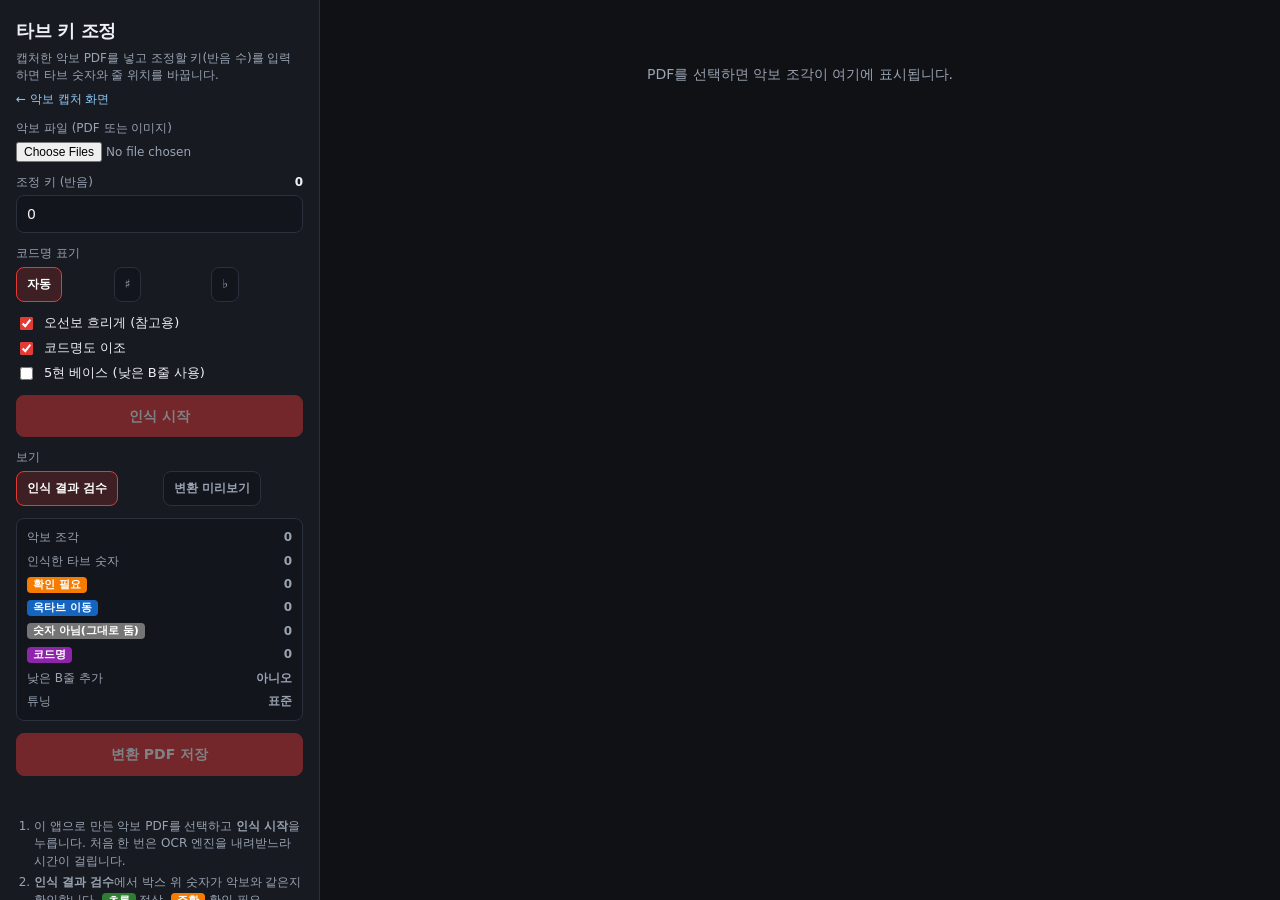
==== transpose.html @ 40526c94 "타브 키 조정 기능 추가: PDF 악보 이조, 검수 편집, 코드명 이조, 튜닝 제안 Co-authored-by: Cursor <cursoragent@cursor.com>" ====
<!DOCTYPE html>
<html lang="ko">
<head>
  <meta charset="UTF-8" />
  <meta name="viewport" content="width=device-width, initial-scale=1, viewport-fit=cover" />
  <meta name="theme-color" content="#e53935" />
  <title>타브 키 조정</title>
  <link rel="icon" href="icons/icon-192.png" type="image/png" />
  <link rel="stylesheet" href="styles.css" />
</head>
<body>
  <div class="app">
    <aside class="panel">
      <header>
        <h1>타브 키 조정</h1>
        <p>캡처한 악보 PDF를 넣고 조정할 키(반음 수)를 입력하면 타브 숫자와 줄 위치를 바꿉니다.</p>
        <p><a class="link" href="index.html">← 악보 캡처 화면</a></p>
      </header>

      <div class="field">
        <label for="fileInput">악보 파일 (PDF 또는 이미지)</label>
        <input id="fileInput" class="file" type="file" accept="application/pdf,image/*" multiple />
      </div>

      <div class="field">
        <label for="keyShift">
          조정 키 (반음)
          <strong id="keyShiftLabel">0</strong>
        </label>
        <input id="keyShift" type="number" min="-12" max="12" step="1" value="0" />
      </div>

      <div class="field">
        <label>코드명 표기</label>
        <div class="segmented three" role="group" aria-label="코드명 표기">
          <label class="seg"><input type="radio" name="spelling" value="auto" checked /><span>자동</span></label>
          <label class="seg"><input type="radio" name="spelling" value="sharp" /><span>♯</span></label>
          <label class="seg"><input type="radio" name="spelling" value="flat" /><span>♭</span></label>
        </div>
      </div>

      <div class="checks">
        <label><input id="optDim" type="checkbox" checked /> 오선보 흐리게 (참고용)</label>
        <label><input id="optChords" type="checkbox" checked /> 코드명도 이조</label>
        <label><input id="optLowB" type="checkbox" /> 5현 베이스 (낮은 B줄 사용)</label>
      </div>

      <div class="actions">
        <button id="btnAnalyze" type="button" class="primary" disabled>인식 시작</button>
      </div>

      <div class="field">
        <label>보기</label>
        <div class="segmented" role="group" aria-label="보기">
          <label class="seg"><input type="radio" name="view" value="review" checked /><span>인식 결과 검수</span></label>
          <label class="seg"><input type="radio" name="view" value="result" /><span>변환 미리보기</span></label>
        </div>
      </div>

      <div class="status" id="summary">
        <div class="status-row"><span>악보 조각</span><strong id="sumStrips">0</strong></div>
        <div class="status-row"><span>인식한 타브 숫자</span><strong id="sumNotes">0</strong></div>
        <div class="status-row"><span class="tag check">확인 필요</span><strong id="sumCheck">0</strong></div>
        <div class="status-row"><span class="tag octave">옥타브 이동</span><strong id="sumOctave">0</strong></div>
        <div class="status-row"><span class="tag ignored">숫자 아님(그대로 둠)</span><strong id="sumIgnored">0</strong></div>
        <div class="status-row"><span class="tag chord">코드명</span><strong id="sumChords">0</strong></div>
        <div class="status-row"><span>낮은 B줄 추가</span><strong id="sumLowB">아니오</strong></div>
        <div class="status-row">
          <span>튜닝</span>
          <span class="tuning-cell">
            <strong id="sumTuning">표준</strong>
            <button id="btnTuning" type="button" class="mini" hidden>변경</button>
          </span>
        </div>
      </div>

      <div class="actions">
        <button id="btnPdf" type="button" class="primary" disabled>변환 PDF 저장</button>
      </div>

      <p id="message" class="msg"></p>

      <ol class="help">
        <li>이 앱으로 만든 악보 PDF를 선택하고 <strong>인식 시작</strong>을 누릅니다. 처음 한 번은 OCR 엔진을 내려받느라 시간이 걸립니다.</li>
        <li><strong>인식 결과 검수</strong>에서 박스 위 숫자가 악보와 같은지 확인합니다.
          <span class="tag ok">초록</span> 정상, <span class="tag check">주황</span> 확인 필요, <span class="tag ignored">회색 점선</span> 숫자 아님, <span class="tag chord">보라</span> 코드명.</li>
        <li>틀린 박스를 <strong>클릭</strong>해서 고칩니다. 비워 두면 숫자가 아닌 것으로 처리합니다.</li>
        <li>놓친 숫자가 있으면 타브 줄 위 빈 곳을 클릭해 추가합니다.</li>
        <li>조정 키를 바꾸면 바로 다시 계산됩니다. <strong>변환 미리보기</strong>로 확인한 뒤 PDF로 저장합니다.</li>
        <li>같은 줄에서 칠 수 없으면 옆 줄로 옮깁니다. 가장 낮은 줄보다 낮은 음이 생기면 가장 낮은 줄을 최대 2반음까지 내리는 튜닝을 제안하고, <strong>아니오</strong>를 고르면 그 음들을 한 옥타브 옮겨 표시합니다. 2반음보다 더 내려야 하면 묻지 않고 옥타브를 옮깁니다.</li>
      </ol>
    </aside>

    <dialog id="tuneDialog" class="tune-dialog">
      <form method="dialog">
        <h2>튜닝 제안</h2>
        <p id="tuneText"></p>
        <div id="tuneOptions" class="tune-options"></div>
        <button value="no" type="submit" class="tune-no">아니오 (옥타브를 옮겨서 표시)</button>
      </form>
    </dialog>

    <main class="stage transpose-stage">
      <div id="strips" class="strips">
        <div class="empty-note">PDF를 선택하면 악보 조각이 여기에 표시됩니다.</div>
      </div>
    </main>
  </div>

  <script type="module" src="transpose-app.js"></script>
</body>
</html>
---- styles.css ----
:root {
  --bg: #0f1115;
  --panel: #171a21;
  --border: #2a303c;
  --text: #eef0f4;
  --muted: #9aa3b2;
  --accent: #e53935;
  --accent-dim: #b71c1c;
  --ok: #2e7d32;
}

* {
  box-sizing: border-box;
}

html,
body {
  margin: 0;
  height: 100%;
  background: var(--bg);
  color: var(--text);
  font: 14px/1.45 "Segoe UI", system-ui, sans-serif;
}

.app {
  display: grid;
  grid-template-columns: 320px 1fr;
  height: 100%;
}

.panel {
  border-right: 1px solid var(--border);
  background: var(--panel);
  padding: 18px 16px;
  overflow: auto;
  display: grid;
  gap: 12px;
  align-content: start;
}

header h1 {
  margin: 0;
  font-size: 18px;
  letter-spacing: -0.02em;
}

header p {
  margin: 6px 0 0;
  color: var(--muted);
  font-size: 12px;
}

.actions,
.row {
  display: flex;
  flex-direction: column;
  gap: 8px;
}

.row {
  flex-direction: row;
}

button {
  border: 1px solid var(--border);
  background: #1f2430;
  color: var(--text);
  border-radius: 8px;
  padding: 10px 12px;
  font: inherit;
  font-weight: 600;
  cursor: pointer;
}

button:hover:not(:disabled) {
  border-color: #445;
  background: #262c3a;
}

button:disabled {
  opacity: 0.45;
  cursor: not-allowed;
}

button.primary {
  background: var(--accent);
  border-color: var(--accent);
  color: #fff;
}

button.primary:hover:not(:disabled) {
  background: var(--accent-dim);
  border-color: var(--accent-dim);
}

button.danger {
  color: #ff8a80;
  border-color: #5a2a2a;
  background: transparent;
}

button.toggle.on {
  border-color: #42a5f5;
  background: rgba(66, 165, 245, 0.18);
  color: #fff;
}

button.toggle.on:hover:not(:disabled) {
  border-color: #1e88e5;
  background: rgba(30, 136, 229, 0.28);
}

button.toggle.cursor.on {
  border-color: var(--accent);
  background: rgba(229, 57, 53, 0.18);
  color: #fff;
}

button.toggle.cursor.on:hover:not(:disabled) {
  border-color: var(--accent-dim);
  background: rgba(183, 28, 28, 0.28);
}

.field {
  display: grid;
  gap: 4px;
}

.field label {
  display: flex;
  justify-content: space-between;
  color: var(--muted);
  font-size: 12px;
}

.field label strong {
  color: var(--text);
}

input[type="range"] {
  width: 100%;
  accent-color: var(--accent);
}

input[type="number"] {
  width: 100%;
  border: 1px solid var(--border);
  background: #12151c;
  color: var(--text);
  border-radius: 8px;
  padding: 8px 10px;
  font: inherit;
}

.status {
  border: 1px solid var(--border);
  border-radius: 8px;
  padding: 10px;
  display: grid;
  gap: 6px;
  background: #12151c;
  font-size: 12px;
  color: var(--muted);
}

.status-row {
  display: flex;
  justify-content: space-between;
  gap: 8px;
  align-items: center;
}

.dot {
  display: inline-block;
  width: 8px;
  height: 8px;
  border-radius: 50%;
  background: #555;
  margin-right: 6px;
}

.dot.on {
  background: var(--ok);
  box-shadow: 0 0 0 3px rgba(46, 125, 50, 0.25);
}

.msg {
  min-height: 1.2em;
  margin: 0;
  color: var(--muted);
  font-size: 12px;
  word-break: keep-all;
}

.msg.error {
  color: #ff8a80;
}

.help {
  margin: 4px 0 0;
  padding-left: 18px;
  color: var(--muted);
  font-size: 12px;
}

.help li + li {
  margin-top: 4px;
}

.stage {
  display: grid;
  grid-template-rows: minmax(0, 1fr) auto 96px;
  min-width: 0;
  min-height: 0;
}

.preview-wrap {
  position: relative;
  margin: 16px;
  border: 1px solid var(--border);
  border-radius: 12px;
  background: #000;
  overflow: hidden;
  min-height: 0;
}

#preview {
  position: absolute;
  inset: 0;
  width: 100%;
  height: 100%;
  object-fit: contain;
  background: #000;
}

#overlay {
  position: absolute;
  left: 0;
  top: 0;
  width: 100%;
  height: 100%;
  cursor: crosshair;
  pointer-events: none;
}

#overlay.selecting {
  pointer-events: auto;
}

.empty {
  position: absolute;
  inset: 0;
  display: grid;
  place-items: center;
  color: var(--muted);
  padding: 24px;
  text-align: center;
}

.empty.hidden {
  display: none;
}

.segmented {
  display: grid;
  grid-template-columns: 1fr 1fr;
  gap: 6px;
}

.seg {
  display: block;
  cursor: pointer;
}

.seg input {
  position: absolute;
  opacity: 0;
  pointer-events: none;
}

.seg span {
  display: block;
  text-align: center;
  border: 1px solid var(--border);
  background: #12151c;
  border-radius: 8px;
  padding: 8px 10px;
  font-weight: 600;
}

.seg input:checked + span {
  border-color: var(--accent);
  background: rgba(229, 57, 53, 0.18);
  color: #fff;
}

.row.tight {
  gap: 6px;
}

.row.tight button {
  padding: 7px 8px;
  font-size: 12px;
}

.thumbs-toolbar {
  display: flex;
  justify-content: space-between;
  align-items: center;
  gap: 12px;
  padding: 0 16px 8px;
  flex-wrap: wrap;
}

.thumbs-hint {
  color: var(--muted);
  font-size: 12px;
}

.thumbs {
  display: flex;
  align-items: center;
  gap: 6px;
  padding: 0 16px 16px;
  overflow-x: auto;
  height: 96px;
  min-height: 96px;
}

.thumb-insert {
  flex: 0 0 auto;
  width: 22px;
  height: 48px;
  padding: 0;
  border-radius: 6px;
  border: 1px dashed #445;
  background: #1f2430;
  color: #c5d0e0;
  font-size: 16px;
  line-height: 1;
}

.thumb-insert:hover:not(:disabled) {
  border-color: #42a5f5;
  color: #fff;
  background: #262c3a;
}

.thumb {
  position: relative;
  flex: 0 0 auto;
  border: 2px solid var(--border);
  border-radius: 8px;
  background: #fff;
  padding: 0;
  cursor: pointer;
  overflow: hidden;
}

.thumb img {
  display: block;
  height: 72px;
  width: auto;
  pointer-events: none;
}

.thumb .badge {
  position: absolute;
  top: 50%;
  left: 50%;
  transform: translate(-50%, -50%);
  min-width: 18px;
  height: 18px;
  padding: 0 4px;
  border-radius: 9px;
  background: rgba(0, 0, 0, 0.7);
  color: #fff;
  font-size: 10px;
  font-weight: 700;
  display: grid;
  place-items: center;
}

.thumb.selected {
  border-color: var(--accent);
  box-shadow: 0 0 0 2px rgba(229, 57, 53, 0.35);
}

.thumb.selected::after {
  content: "✓";
  position: absolute;
  top: 4px;
  right: 4px;
  width: 18px;
  height: 18px;
  border-radius: 50%;
  background: var(--accent);
  color: #fff;
  font-size: 11px;
  font-weight: 700;
  display: grid;
  place-items: center;
}

a.link,
a.link:visited {
  color: #90caf9;
  text-decoration: none;
  font-size: 12px;
}

a.link:hover {
  text-decoration: underline;
}

a.nav-button {
  display: block;
  text-align: center;
  text-decoration: none;
  border: 1px solid var(--border);
  background: #1f2430;
  color: var(--text);
  border-radius: 8px;
  padding: 10px 12px;
  font-weight: 600;
}

a.nav-button:hover {
  border-color: #445;
  background: #262c3a;
}

input.file {
  width: 100%;
  color: var(--muted);
  font: inherit;
  font-size: 12px;
}

.segmented.three {
  grid-template-columns: 1fr 1fr 1fr;
}

.checks {
  display: grid;
  gap: 6px;
  font-size: 13px;
}

.checks label {
  display: flex;
  align-items: center;
  gap: 8px;
  cursor: pointer;
}

.checks input {
  accent-color: var(--accent);
}

.tag {
  display: inline-block;
  padding: 0 6px;
  border-radius: 4px;
  font-size: 11px;
  font-weight: 700;
  color: #fff;
}

.tag.ok { background: #2e7d32; }
.tag.check { background: #f57c00; }
.tag.octave { background: #1565c0; }
.tag.ignored { background: #757575; }
.tag.chord { background: #8e24aa; }

.stage.transpose-stage {
  display: block;
  overflow: auto;
}

.strips {
  display: grid;
  gap: 14px;
  padding: 16px;
}

.strip {
  position: relative;
  background: #fff;
  border-radius: 8px;
  overflow: hidden;
  border: 1px solid var(--border);
}

.strip-no {
  position: absolute;
  top: 4px;
  right: 6px;
  font-size: 11px;
  color: #999;
}

.strip-canvas {
  display: block;
  width: 100%;
  height: auto;
}

.strip-canvas.editable {
  cursor: pointer;
}

.tuning-cell {
  display: inline-flex;
  align-items: center;
  gap: 6px;
}

button.mini {
  padding: 2px 8px;
  font-size: 11px;
  border-radius: 6px;
}

.tune-dialog {
  max-width: 420px;
  border: 1px solid var(--border);
  border-radius: 12px;
  background: var(--panel);
  color: var(--text);
  padding: 20px;
}

.tune-dialog::backdrop {
  background: rgba(0, 0, 0, 0.55);
}

.tune-dialog h2 {
  margin: 0 0 8px;
  font-size: 17px;
}

.tune-dialog p {
  margin: 0 0 14px;
  font-size: 14px;
  line-height: 1.5;
}

.tune-options {
  display: grid;
  grid-template-columns: repeat(3, 1fr);
  gap: 8px;
  margin-bottom: 10px;
}

.tune-options button {
  padding: 10px 6px;
  font-weight: 700;
  line-height: 1.3;
}

.tune-options button small {
  display: block;
  font-weight: 400;
  font-size: 11px;
  color: var(--muted);
}

.tune-no {
  width: 100%;
}

.empty-note {
  color: var(--muted);
  text-align: center;
  padding: 48px 16px;
}

@media (max-width: 900px) {
  .app {
    grid-template-columns: 1fr;
    grid-template-rows: auto 1fr;
  }

  .panel {
    border-right: none;
    border-bottom: 1px solid var(--border);
  }
}
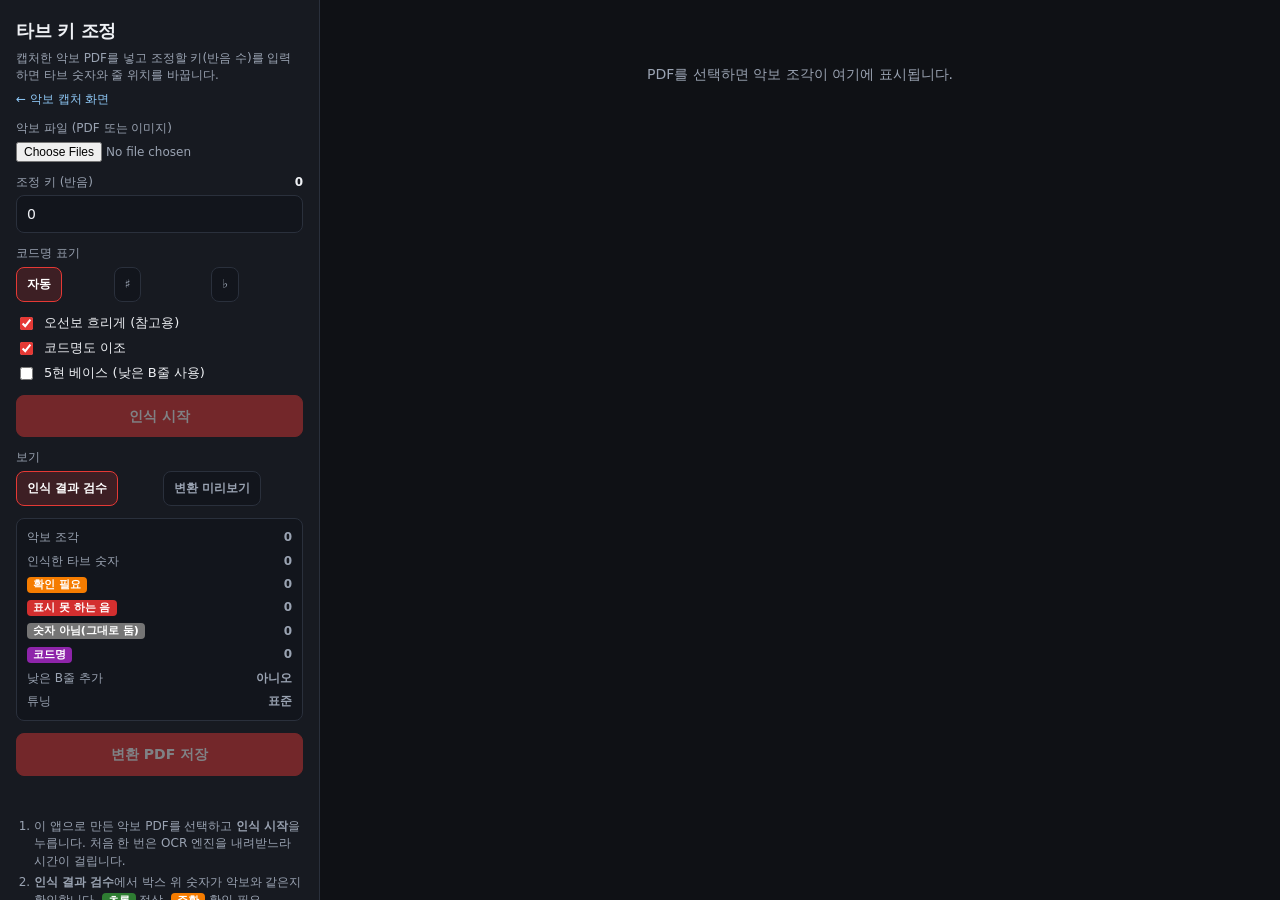
==== commit 438f3301: "옥타브 이동 제거: 튜닝 없이 표시 가능 여부 먼저 확인, 튜닝으로도 안 되면 조정 키를 줄이라는 경고, 표시 못 한 음이 있으면 PDF 저장 막음 Co-authored-by: C" ====
--- a/transpose.html
+++ b/transpose.html
@@ -8,7 +8,7 @@
   <link rel="icon" href="icons/icon-192.png" type="image/png" />
   <link rel="stylesheet" href="styles.css" />
 </head>
-<body>
+<body class="transpose-page">
   <div class="app">
     <aside class="panel">
       <header>
@@ -61,7 +61,7 @@
         <div class="status-row"><span>악보 조각</span><strong id="sumStrips">0</strong></div>
         <div class="status-row"><span>인식한 타브 숫자</span><strong id="sumNotes">0</strong></div>
         <div class="status-row"><span class="tag check">확인 필요</span><strong id="sumCheck">0</strong></div>
-        <div class="status-row"><span class="tag octave">옥타브 이동</span><strong id="sumOctave">0</strong></div>
+        <div class="status-row"><span class="tag unplaced">표시 못 하는 음</span><strong id="sumUnplaced">0</strong></div>
         <div class="status-row"><span class="tag ignored">숫자 아님(그대로 둠)</span><strong id="sumIgnored">0</strong></div>
         <div class="status-row"><span class="tag chord">코드명</span><strong id="sumChords">0</strong></div>
         <div class="status-row"><span>낮은 B줄 추가</span><strong id="sumLowB">아니오</strong></div>
@@ -87,16 +87,16 @@
         <li>틀린 박스를 <strong>클릭</strong>해서 고칩니다. 비워 두면 숫자가 아닌 것으로 처리합니다.</li>
         <li>놓친 숫자가 있으면 타브 줄 위 빈 곳을 클릭해 추가합니다.</li>
         <li>조정 키를 바꾸면 바로 다시 계산됩니다. <strong>변환 미리보기</strong>로 확인한 뒤 PDF로 저장합니다.</li>
-        <li>같은 줄에서 칠 수 없으면 옆 줄로 옮깁니다. 가장 낮은 줄보다 낮은 음이 생기면 가장 낮은 줄을 최대 2반음까지 내리는 튜닝을 제안하고, <strong>아니오</strong>를 고르면 그 음들을 한 옥타브 옮겨 표시합니다. 2반음보다 더 내려야 하면 묻지 않고 옥타브를 옮깁니다.</li>
+        <li>같은 줄에서 칠 수 없으면 옆 줄로 옮깁니다. 어느 줄에도 표시할 수 없는 음이 있으면 가장 낮은 줄을 최대 2반음까지 내리는 튜닝을 제안합니다. 튜닝을 하더라도 표시할 수 없거나 <strong>아니오</strong>를 고르면 조정 키를 줄이라고 알립니다. 옥타브를 옮겨 표시하지 않으며, 표시하지 못한 음은 주황 박스로 남고 PDF는 저장되지 않습니다.</li>
       </ol>
     </aside>
 
     <dialog id="tuneDialog" class="tune-dialog">
       <form method="dialog">
-        <h2>튜닝 제안</h2>
+        <h2 id="tuneTitle">튜닝 제안</h2>
         <p id="tuneText"></p>
         <div id="tuneOptions" class="tune-options"></div>
-        <button value="no" type="submit" class="tune-no">아니오 (옥타브를 옮겨서 표시)</button>
+        <button id="tuneNo" value="no" type="submit" class="tune-no">아니오 (튜닝하지 않음)</button>
       </form>
     </dialog>
 
--- a/styles.css
+++ b/styles.css
@@ -469,7 +469,7 @@
 
 .tag.ok { background: #2e7d32; }
 .tag.check { background: #f57c00; }
-.tag.octave { background: #1565c0; }
+.tag.unplaced { background: #d32f2f; }
 .tag.ignored { background: #757575; }
 .tag.chord { background: #8e24aa; }
 
@@ -586,4 +586,19 @@
     border-right: none;
     border-bottom: 1px solid var(--border);
   }
-}
+
+  .transpose-page .app {
+    height: auto;
+    grid-template-rows: auto auto;
+  }
+
+  .transpose-page .panel,
+  .transpose-page .stage.transpose-stage {
+    overflow: visible;
+  }
+
+  .transpose-page .strips {
+    padding: 10px;
+    gap: 10px;
+  }
+}
